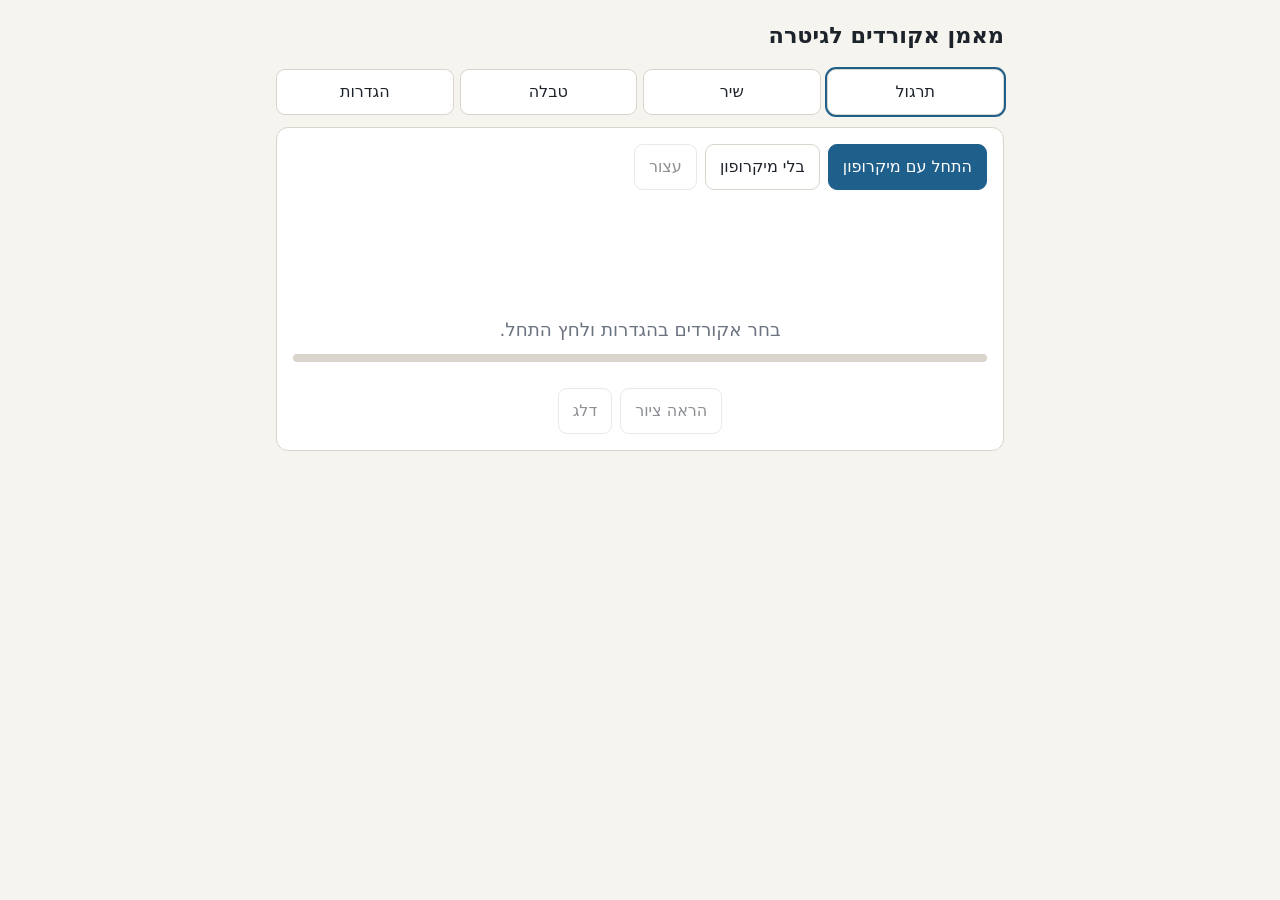
==== chord-trainer/index.html @ b5f37892 "Chord trainer v4: week 4 and song chords from the booklet, 23 song presets Co-Authored-By: Claude Op" ====
<!doctype html><html lang="he" dir="rtl"><head><meta charset="utf-8"><meta http-equiv="refresh" content="0; url=chord-trainer_v4.html"><title>מאמן אקורדים</title></head><body><a href="chord-trainer_v4.html">מאמן אקורדים</a></body></html>
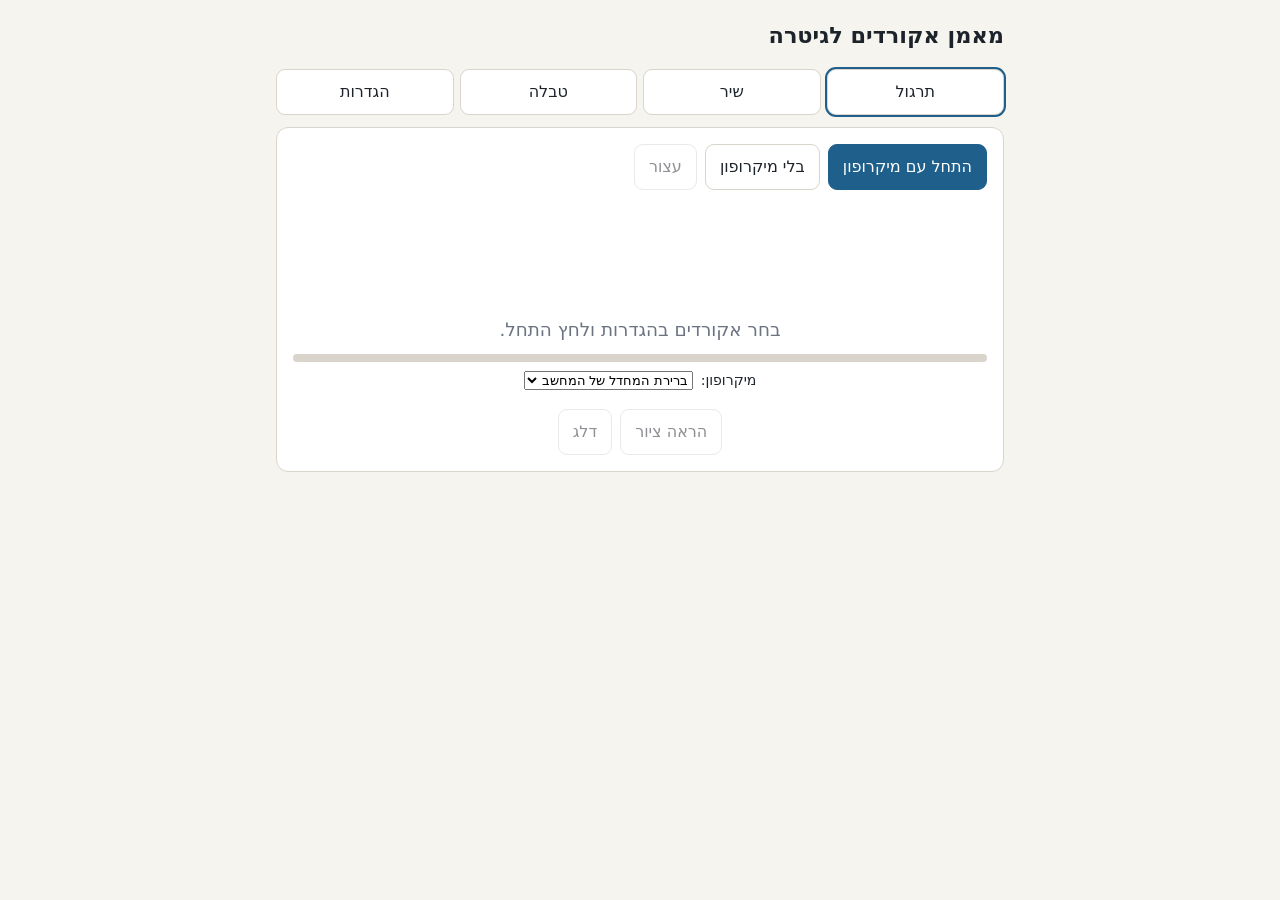
==== commit 3d0cec32: "Chord trainer v6: microphone picker, log level meter, no-signal warning Co-Authored-By: Claude Opus " ====
--- a/chord-trainer/index.html
+++ b/chord-trainer/index.html
@@ -1 +1 @@
-<!doctype html><html lang="he" dir="rtl"><head><meta charset="utf-8"><meta http-equiv="refresh" content="0; url=chord-trainer_v4.html"><title>מאמן אקורדים</title></head><body><a href="chord-trainer_v4.html">מאמן אקורדים</a></body></html>
+<!doctype html><html lang="he" dir="rtl"><head><meta charset="utf-8"><meta http-equiv="refresh" content="0; url=chord-trainer_v6.html"><title>מאמן אקורדים</title></head><body><a href="chord-trainer_v6.html">מאמן אקורדים</a></body></html>
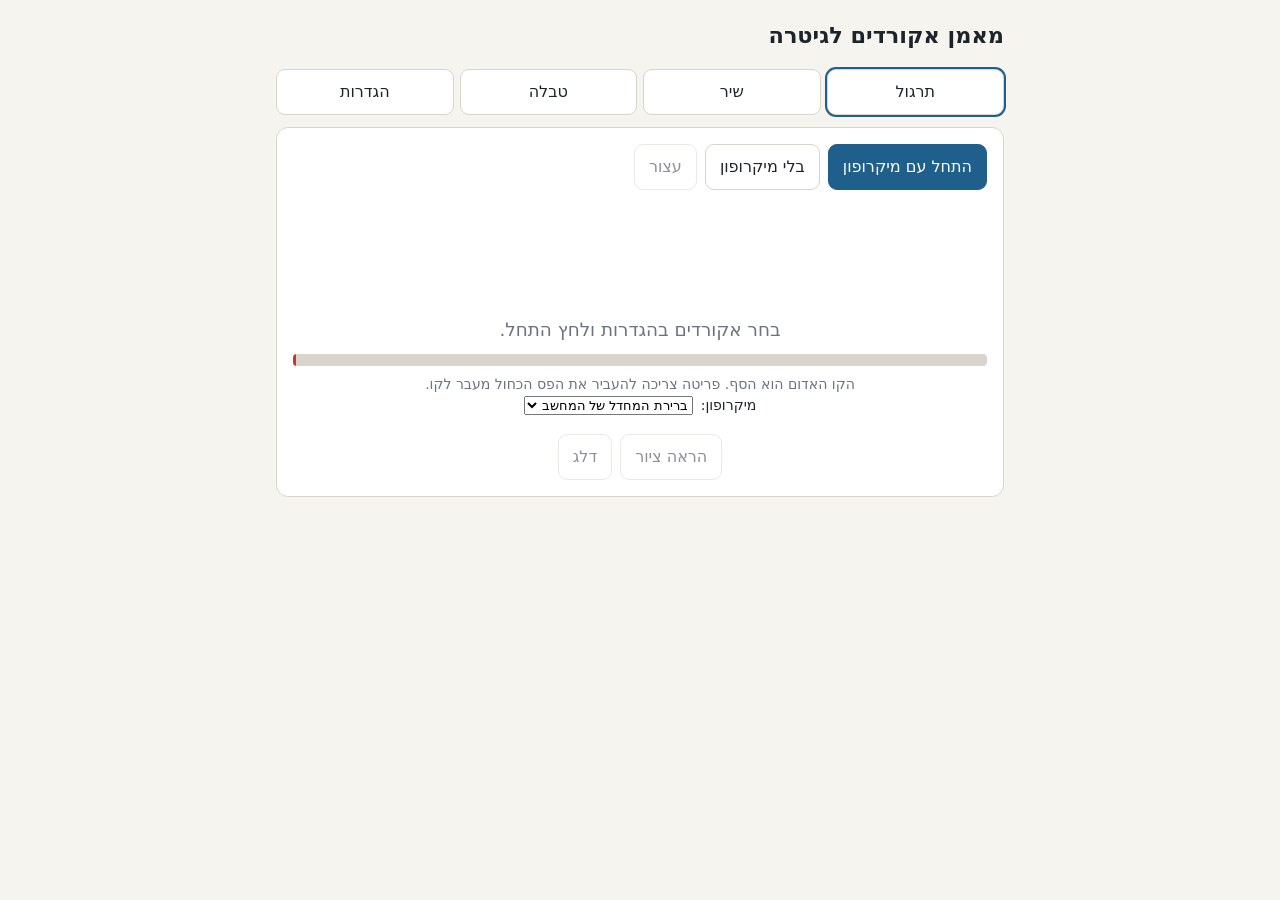
==== commit c10dbedf: "Chord trainer v7: lower onset threshold for quiet microphones, threshold marker, onset feedback Co-A" ====
--- a/chord-trainer/index.html
+++ b/chord-trainer/index.html
@@ -1 +1 @@
-<!doctype html><html lang="he" dir="rtl"><head><meta charset="utf-8"><meta http-equiv="refresh" content="0; url=chord-trainer_v6.html"><title>מאמן אקורדים</title></head><body><a href="chord-trainer_v6.html">מאמן אקורדים</a></body></html>
+<!doctype html><html lang="he" dir="rtl"><head><meta charset="utf-8"><meta http-equiv="refresh" content="0; url=chord-trainer_v7.html"><title>מאמן אקורדים</title></head><body><a href="chord-trainer_v7.html">מאמן אקורדים</a></body></html>
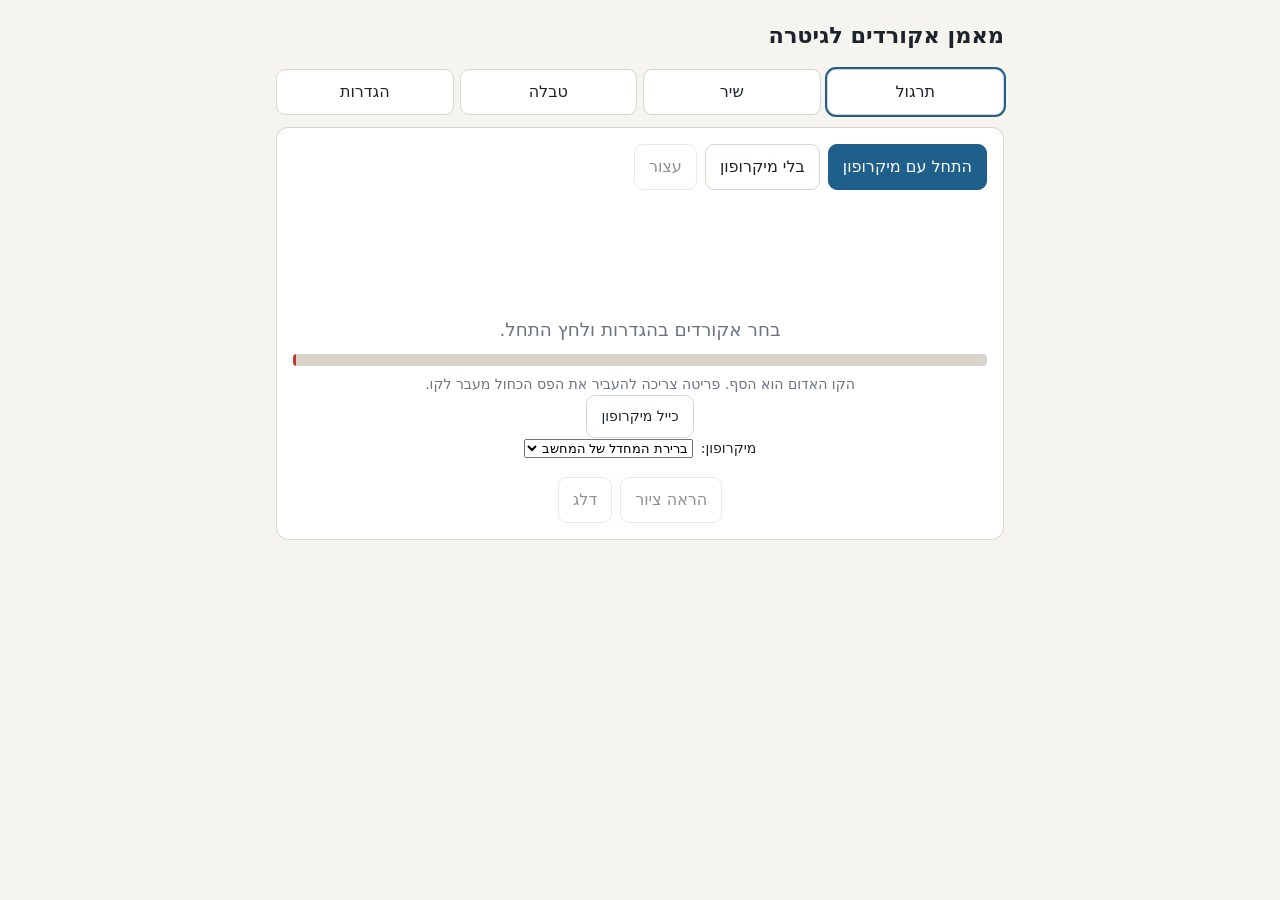
==== commit cac4382d: "Chord trainer v8: finger numbers in diagrams, mic calibration, auto gain, easier onset Co-Authored-B" ====
--- a/chord-trainer/index.html
+++ b/chord-trainer/index.html
@@ -1 +1 @@
-<!doctype html><html lang="he" dir="rtl"><head><meta charset="utf-8"><meta http-equiv="refresh" content="0; url=chord-trainer_v7.html"><title>מאמן אקורדים</title></head><body><a href="chord-trainer_v7.html">מאמן אקורדים</a></body></html>
+<!doctype html><html lang="he" dir="rtl"><head><meta charset="utf-8"><meta http-equiv="refresh" content="0; url=chord-trainer_v8.html"><title>מאמן אקורדים</title></head><body><a href="chord-trainer_v8.html">מאמן אקורדים</a></body></html>
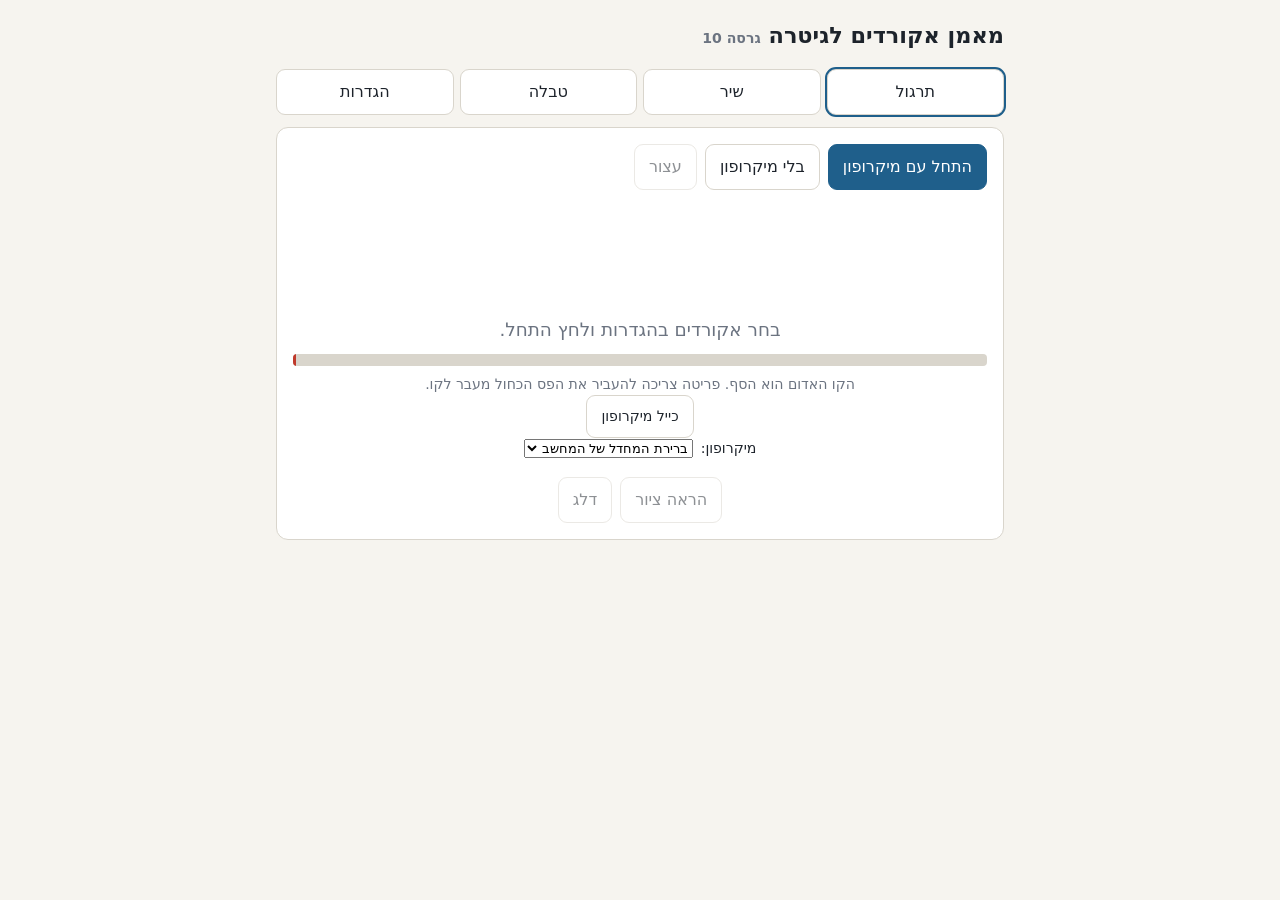
==== commit ecc1cceb: "Chord trainer v10: diagram also opens after 15 seconds without success, version in title Co-Authored" ====
--- a/chord-trainer/index.html
+++ b/chord-trainer/index.html
@@ -1 +1 @@
-<!doctype html><html lang="he" dir="rtl"><head><meta charset="utf-8"><meta http-equiv="refresh" content="0; url=chord-trainer_v8.html"><title>מאמן אקורדים</title></head><body><a href="chord-trainer_v8.html">מאמן אקורדים</a></body></html>
+<!doctype html><html lang="he" dir="rtl"><head><meta charset="utf-8"><meta http-equiv="refresh" content="0; url=chord-trainer_v10.html"><title>מאמן אקורדים</title></head><body><a href="chord-trainer_v10.html">מאמן אקורדים</a></body></html>
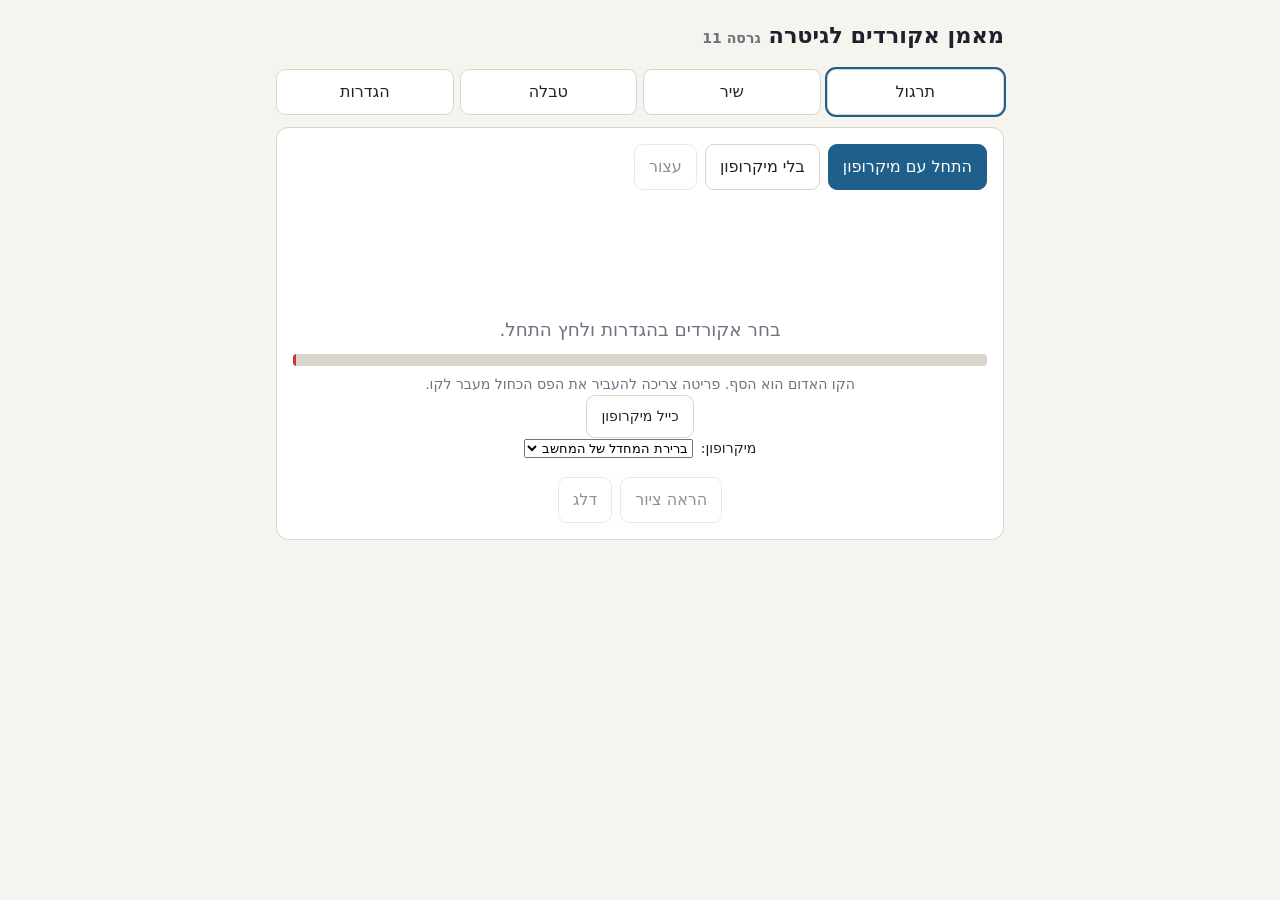
==== commit 527ff6d9: "Chord trainer v11: pause and resume in drill and song modes Co-Authored-By: Claude Opus 5.5 <noreply" ====
--- a/chord-trainer/index.html
+++ b/chord-trainer/index.html
@@ -1 +1 @@
-<!doctype html><html lang="he" dir="rtl"><head><meta charset="utf-8"><meta http-equiv="refresh" content="0; url=chord-trainer_v10.html"><title>מאמן אקורדים</title></head><body><a href="chord-trainer_v10.html">מאמן אקורדים</a></body></html>
+<!doctype html><html lang="he" dir="rtl"><head><meta charset="utf-8"><meta http-equiv="refresh" content="0; url=chord-trainer_v11.html"><title>מאמן אקורדים</title></head><body><a href="chord-trainer_v11.html">מאמן אקורדים</a></body></html>
